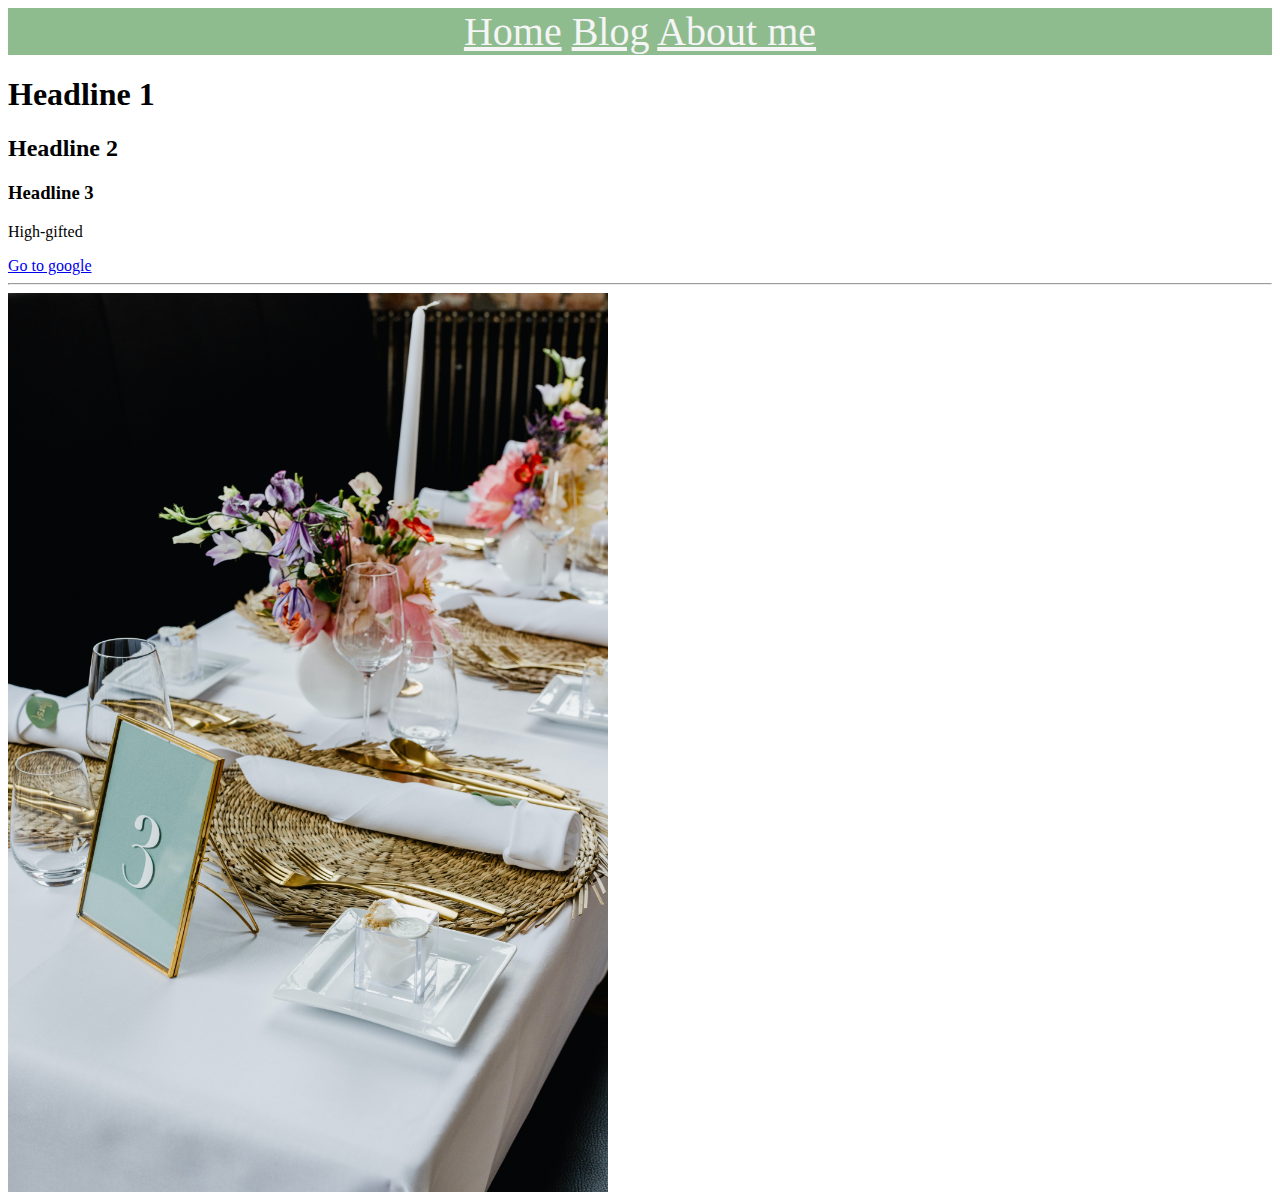
==== index.html @ fc4617d3 "HTML 기초" ====
<!DOCTYPE html>
<html lang="en">
<head>
    <meta charset="UTF-8">
    <meta http-equiv="X-UA-Compatible" content="IE=edge">
    <meta name="viewport" content="width=device-width, initial-scale=1.0">
    <title>KDH's Website</title>
    <style>
        nav { background-color: darkseagreen; font-size: 250%; text-align: center; }
        nav a { color: whitesmoke }
    </style>
</head>
<body>
    <nav>
        <a href="./index.html">Home</a>
        <a href="./blog_list.html">Blog</a>
        <a href="./about_me.html">About me</a>
    </nav>

    <h1>Headline 1</h1>
    <h2>Headline 2</h2>
    <h3>Headline 3</h3>

    <p>High-gifted</p>
    <a href="https://google.com">Go to google</a>
    <hr>

    <img src="./images/img1.jpg" width="600px">

</body>
</html>
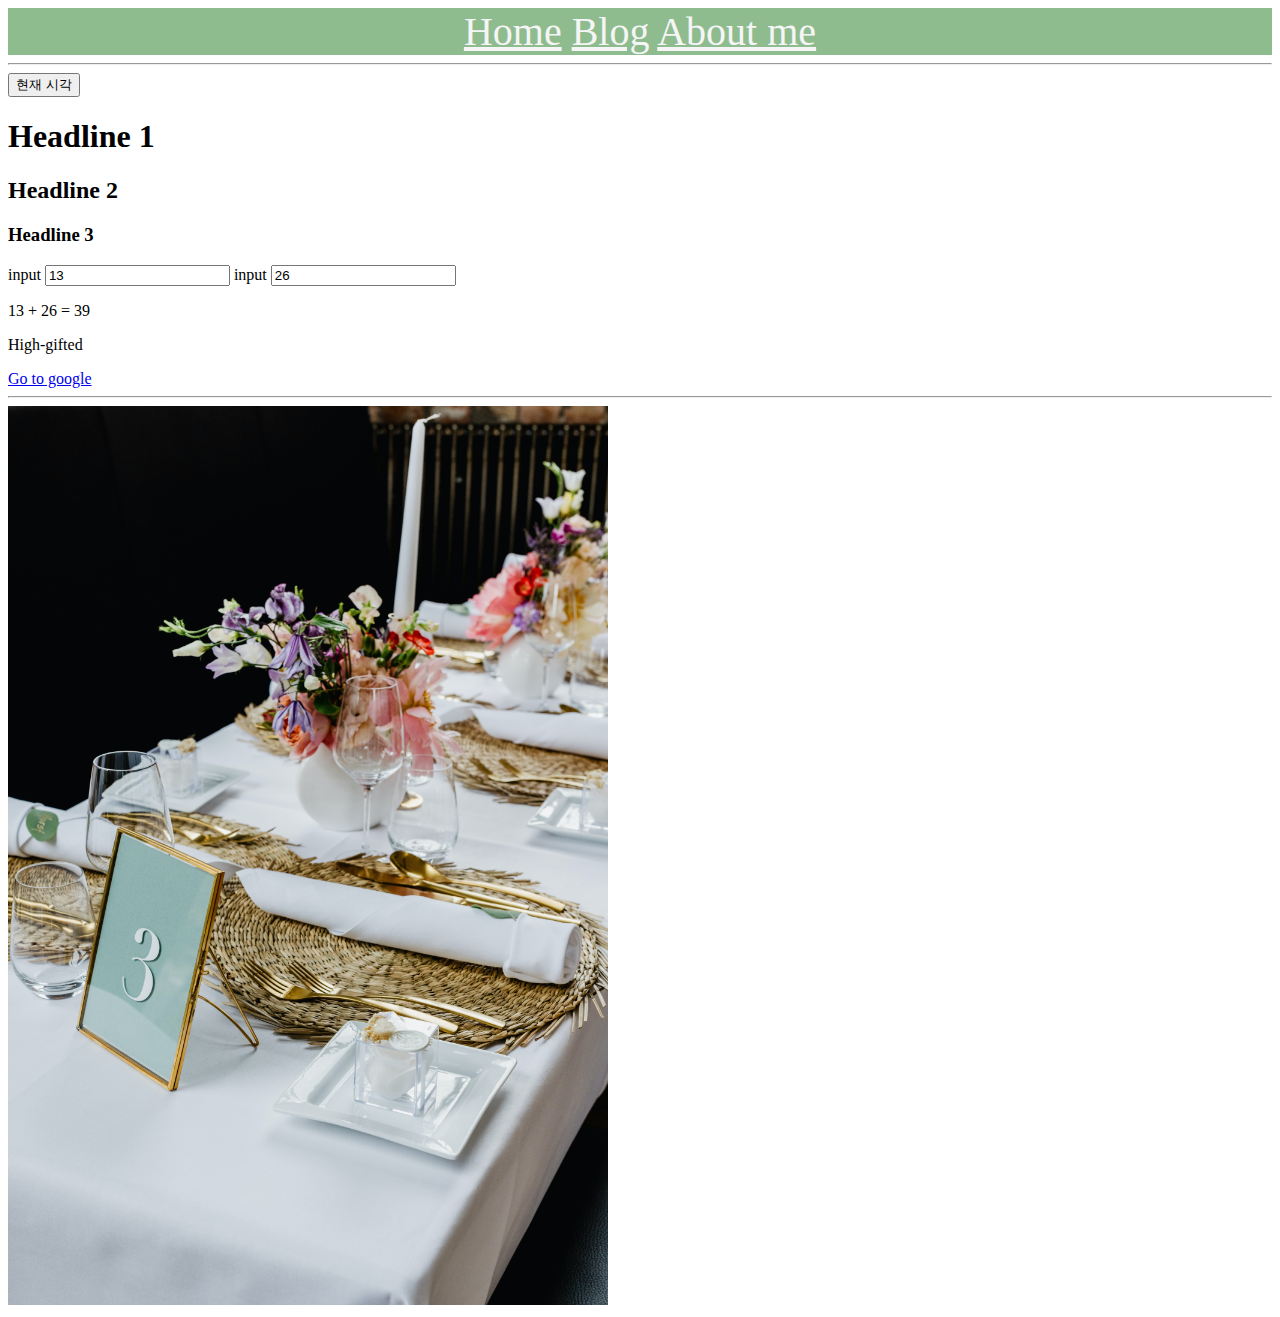
==== commit c51b8811: "Javascript 연습" ====
--- a/index.html
+++ b/index.html
@@ -1,14 +1,13 @@
 <!DOCTYPE html>
 <html lang="en">
 <head>
+    <title>KDH's Website</title>
+    <link rel="stylesheet" href="./practice.css" type="text/css">
     <meta charset="UTF-8">
     <meta http-equiv="X-UA-Compatible" content="IE=edge">
     <meta name="viewport" content="width=device-width, initial-scale=1.0">
-    <title>KDH's Website</title>
-    <style>
-        nav { background-color: darkseagreen; font-size: 250%; text-align: center; }
-        nav a { color: whitesmoke }
-    </style>
+    <script type="text/javascript" src="./basic_function.js">
+    </script>
 </head>
 <body>
     <nav>
@@ -16,10 +15,27 @@
         <a href="./blog_list.html">Blog</a>
         <a href="./about_me.html">About me</a>
     </nav>
+    <hr>
+
+    <button onclick="whatTimeIsIt()">현재 시각</button>
+    <br>
 
     <h1>Headline 1</h1>
     <h2>Headline 2</h2>
     <h3>Headline 3</h3>
+
+    <label for="inputA">
+        input
+    </label>
+    <input id="inputA" value=13 onkeyup="doSomething()" type="text">
+    <label for="inputB">
+        input
+    </label>
+    <input id="inputB" value=26 onkeyup="doSomething()" type="text">
+
+    <p>
+        <span id="valueA">13</span> + <span id="valueB">26</span> = <span id="valueC">39</span>
+    </p>
 
     <p>High-gifted</p>
     <a href="https://google.com">Go to google</a>
--- a/practice.css
+++ b/practice.css
@@ -0,0 +1,10 @@
+
+nav { 
+    background-color: darkseagreen;
+    font-size: 250%;
+    text-align: center; 
+}
+
+nav a {
+    color: whitesmoke 
+}